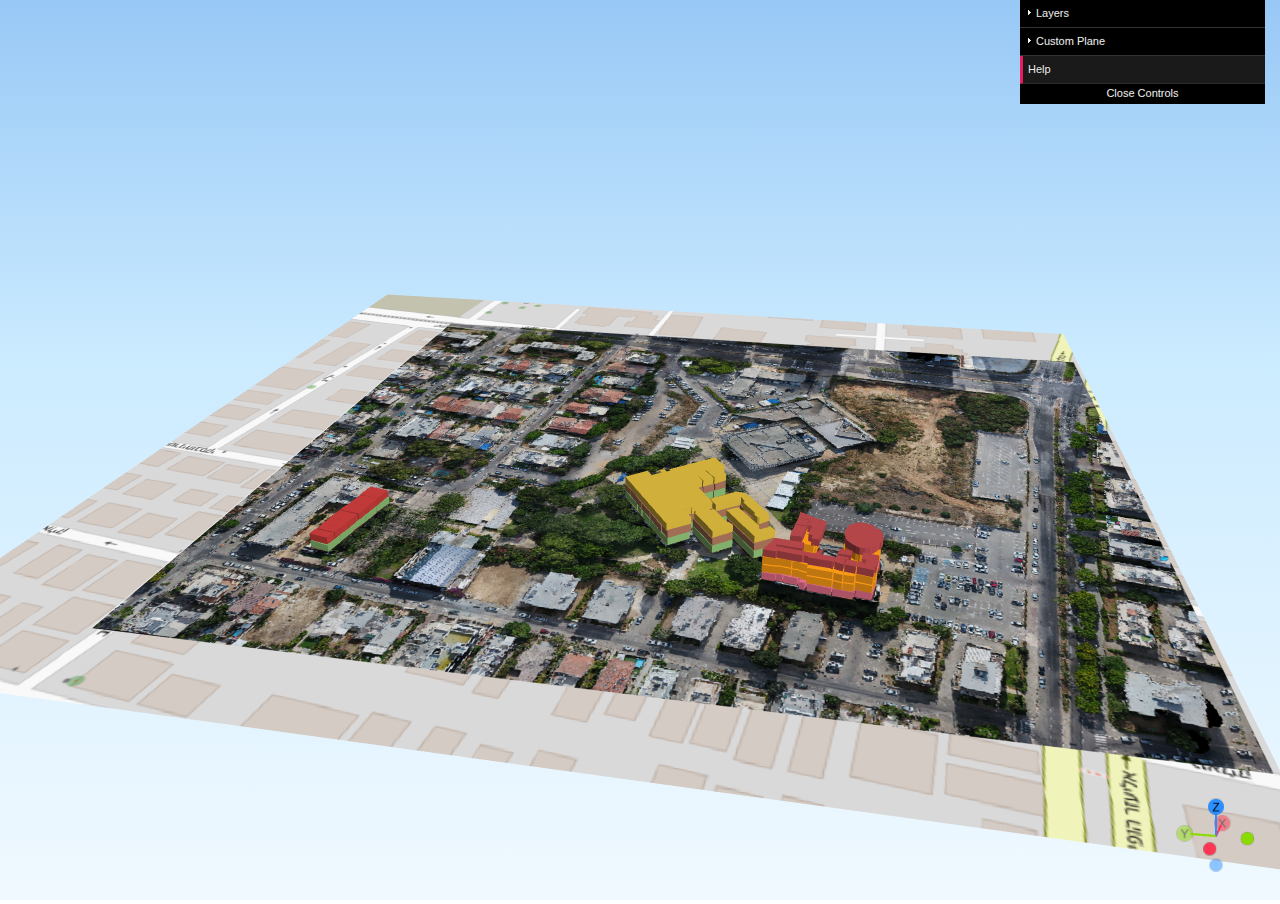
==== 3D2-project/3D2/index.html @ 1026e29e "update" ====
<!DOCTYPE html>
<html>
<head>
<meta charset="UTF-8">
<title>QGISProj</title>
<meta name="viewport" content="width=device-width, user-scalable=no, minimum-scale=1.0, maximum-scale=1.0">
<base target="_blank">
<link rel="stylesheet" type="text/css" href="./Qgis2threejs.css">
<script src="./threejs/three.min.js"></script>
<script src="./threejs/OrbitControls.js"></script>
<script src="./threejs/ViewHelper.js"></script>
<script src="./Qgis2threejs.js"></script>
<script src="./dat-gui/dat.gui.min.js"></script>
<script src="./dat-gui_panel.js"></script>
</head>
<body>
<div id="view">
  <div id="northarrow"></div>
  <div id="navigation"></div>
</div>

<!-- popup -->
<div id="popup">
  <div id="closebtn">&times;</div>
  <div id="popupbar"></div>
  <div id="popupbody">
    <div id="popupcontent"></div>

    <!-- query result -->
    <div id="queryresult">
      <table id="qr_coords_table">
        <caption>Clicked coordinates <div id="zoomtopoint" class="action-zoom zoombtn"></div></caption>
        <tr><td id="qr_coords"></td></tr>
      </table>

      <table id="qr_layername_table">
        <caption>Layer <div id="zoomtolayer" class="action-zoom zoombtn"></div></caption>
        <tr><td id="qr_layername"></td></tr>
      </table>

      <table id="qr_attrs_table">
        <caption>Attributes</caption>
      </table>

      <!-- camera actions and measure tool -->
      <div id="orbitbtn" class="action-btn action-orbit">Orbit</div>
      <div id="measurebtn" class="action-btn">Measure distance</div>
    </div>

    <!-- page info -->
    <div id="pageinfo">
      <h1>Current View URL</h1>
      <div><input id="urlbox" type="text"></div>

      <h1>Usage</h1>
      <table id="usage">
        <tr><td colspan="2" class="star">Mouse</td></tr>
        <tr><td>Left button + Move</td><td>Orbit</td></tr>
        <tr><td>Mouse Wheel</td><td>Zoom</td></tr>
        <tr><td>Right button + Move</td><td>Pan</td></tr>

        <tr><td colspan="2" class="star">Keys</td></tr>
        <tr><td>Arrow keys</td><td>Move Horizontally</td></tr>
        <tr><td>Shift + Arrow keys</td><td>Orbit</td></tr>
        <tr><td>Ctrl + Arrow keys</td><td>Rotate</td></tr>
        <tr><td>Shift + Ctrl + Up / Down</td><td>Zoom In / Out</td></tr>
        <tr><td>L</td><td>Toggle Label Visibility</td></tr>
        <tr><td>R</td><td>Start / Stop Orbit Animation</td></tr>
        <tr><td>W</td><td>Wireframe Mode</td></tr>
        <tr><td>Shift + R</td><td>Reset Camera Position</td></tr>
        <tr><td>Shift + S</td><td>Save Image</td></tr>
      </table>

      <h1>About</h1>
      <div id="about">
        This page was made with <a href="https://www.qgis.org/">QGIS</a> and <a href="https://github.com/minorua/Qgis2threejs">Qgis2threejs</a> plugin (version 2.7.1).
        <div>Powered by <a href="https://threejs.org/">three.js</a>,
        <a href="https://code.google.com/p/dat-gui/">dat-gui</a>
        <span id="lib_proj4js"> and <a href="https://trac.osgeo.org/proj4js/">Proj4js</a></span>.</div>
      </div>
    </div>
  </div>
</div>

<!-- progress bar -->
<div id="progress"><div id="progressbar"></div></div>

<!-- header and footer -->
<div id="header"></div>
<div id="footer"></div>

<!-- animation -->
<div id="narrativebox" class="ef1">
  <div id="narbody">

  </div>
  <div id="nextbtn"></div>
</div>

<script>
Q3D.Config.viewpoint = {lookAt:{x:34.77393021746269,y:32.01498583209288,z:0.0},pos:{x:34.76972117673021,y:32.0141441401701,z:0.0019337837763877598}};
Q3D.Config.localMode = true;
Q3D.Config.gui.customPlane = true;

var container = document.getElementById("view"),
    app = Q3D.application,
    gui = Q3D.gui;

app.init(container);    // initialize viewer

// load the scene
app.loadSceneFile("./data/index/scene.js", function (scene) {
  // scene file has been loaded
  app.start();

  gui.dat.initLayersFolder(scene);

}, function (scene) {
  // all relevant files have been loaded

  if (Q3D.Config.gui.customPlane) {
    var zMin = undefined,
        zMax = undefined;
    gui.dat.initCustomPlaneFolder(zMin, zMax);
  }
});
</script>
</body>
</html>
---- 3D2-project/3D2/Qgis2threejs.css ----
/*
(C) 2014 Minoru Akagi
SPDX-License-Identifier: MIT
https://github.com/minorua/Qgis2threejs
*/

body {
  font-family: arial, sans-serif;
  margin: 0;
  overflow: hidden;
}

#view {
  position: absolute;
  width: 100%;
  height: 100%;
}

#view.sky {
  background: -webkit-gradient(linear, left top, left bottom, from(#98c8f6), color-stop(0.4, #cbebff), to(#f0f9ff));
  background: linear-gradient(to bottom, #98c8f6 0%,#cbebff 40%,#f0f9ff 100%);
}

.hidden {
  display: none !important;
}

.visible {
  display: block !important;
}

.clickable {
  cursor: pointer;
}

.no-events {
  pointer-events: none;
}

.tooltip::before {
  display: block;
  position: absolute;
  visibility: hidden;
  transform: translate(10px, 30px);

  padding: 5px 10px;
  content: attr(data-tooltip);

  color: black;
  background: white;
  font-size: small;
  white-space: nowrap;
}

.tooltip:hover::before {
  visibility: visible;
}

.tooltip-btn {
  display: inline-block;
  width: 14px;
  height: 14px;
  border-radius: 8px;

  font-size: 12px;
  padding-top: 1px;
  text-align: center;
  color: white;
  background-color: #bbb;
  cursor: pointer;
}

#progress {
  position: absolute;
  top: 0;
  left: 0;
  width: 100%;
  height: 5px;
}

#progressbar {
  width: 0;
  height: 5px;
  background-color: #2196F3;
  opacity: 1;
}

#progressbar.fadeout {
  opacity: 0;
  height: 0;
  transition: all .4s;
}

#toolbtns {
  position: absolute;
  margin: 1px;
  box-shadow: 1px 2px 6px rgba(0,0,0,0.2);
  float: left;
}

#toolbtns > div {
  background-color: white;
  width: 24px;
  height: 24px;
  padding: 6px;
  cursor: pointer;
}

#toolbtns > div:hover {
  background-color: #eee;
}

#toolbtns > div::before {
  opacity: 0.6;
}

#layerpanel {
  position: absolute;
  margin: 1px 2px;
  background-color: white;
  box-shadow: 1px 2px 6px rgba(0,0,0,0.2);
  z-index: 1000;
  display: none;
}

.layer {
  padding: 6px;
}

.layer > div {
  display: flex;
  align-items: center;
  margin-bottom: 3px;
  font-size: small;
}

.layer > div:nth-child(n + 2) {
  margin-left: 20px;
  font-size: xx-small
}

.layer input[type="range"] {
  width: 130px;
  background-color:lightgray;
}

.layer select {
  width: 130px;
}

#header {
  position: absolute;
  margin: 5px 10px;
}

#footer {
  position: absolute;
  left: 5px;
  bottom: 5px;
}

/* popup */
#popup {
  position: absolute;
  margin: 1px 2px;
  max-width: 480px;
  min-width: 300px;
  z-index: 9999;
  background-color: white;
  box-shadow: 1px 2px 6px rgba(0,0,0,0.2);
  display: none;
}

#popupbar {
  padding-left: 4px;
  height: 19px;
  border-bottom: 1px solid lightgray;
  border-radius: 3px 3px 0 0;
}

#closebtn {
  color: #ccc;
  padding: 2px;
  line-height: 16px;
  font-size: 16px;
  font-weight: bold;
  width: 16px;
  height: 16px;
  text-align: center;
  float: right;
  cursor: pointer;
}

#closebtn:hover {
  background-color: #eee;
}

#popupbody {
  padding: 0px 5px 5px;
  max-height: 500px;
  overflow: auto;
}

#popupcontent, #queryresult {
  display: none;
}

#popupbody table {
  margin: 4px 0px;
  width: 100%;
}

#popupbody table caption {
  background-color: gray;
  color: white;
  font-size: small;
  padding: 1px 1px 1px 6px;
  text-align: left;
  vertical-align: bottom;
}

#popupbody table td {
  padding-left: 5px;
}

#qr_layername_table tr, #qr_coords_table tr {
  background-color: #eee;
}

#qr_attrs_table tr:nth-child(odd) {
  background-color: #eee;
}

#qr_attrs_table tr td:first-child {
  width: 40%;
}

.action-zoom {
  cursor: pointer;
  float: right;
  padding: 0 1px 0;
  width: 15px;
  height: 15px;
  filter: invert(100%);
}

.action-zoom:hover {
  background-color: #eee;
  border-radius: 3px;
  filter: none;
}

.action-btn {
  display: inline-block;
  border: 1px solid lightgray;
  cursor: pointer;
  font-size: small;
  padding: 2px 4px;
  margin-left: 2px;
}

.action-btn:hover {
  background-color: #eee;
}

/* pageinfo */
#pageinfo {
  font-size: small;
  display: none;
}

#pageinfo > h1 {
  background-color: gray;
  color: white;
  font-size: small;
  font-weight: normal;
  margin-top: 5px;
  margin-bottom: 3px;
  padding: 1px 1px 1px 6px;
}

#urlbox {
  width: 98%;
}

#usage, #about {
  margin-left: 5px;
}

#usage tr:nth-child(odd) {
  background-color: #eee;
}

#usage td.star {
  font-weight: bold;
}

#about ul {
  margin: 5px;
  margin-left: 20px;
  padding: 0px;
}

#about img {
  float: left;
  margin-right: 5px;
  width: 24px;
  height: 24px;
}

.license {
  font-size: xx-small;
}

.download-link {
  display: block;
  border: 1px solid darkgray;
  background: lightgray;
  color: black;
  font-size: large;
  margin: 10px 50px 10px;
  padding: 8px;
  text-align: center;
  text-decoration: none;
}

/* measure distance */
table.measure tr:nth-child(odd) {
  background-color: #eee;
}

table.measure tr > td:nth-child(2) {
  text-align: right;
}

/* print dialog */
.print div {
  padding: 5px;
}

.print label {
  margin-left: 5px;
}

.print input[type="text"] {
  width: 40px;
  border: 1px solid lightgray;
  background: #F6F6F6;
  margin-left: 8px;
  margin-right: 8px;
}

.print input[type="checkbox"] {
  margin-left: 15px;
}

.print input[type="submit"] {
  display: none;
}

.print .buttonbox {
  text-align: center;
  padding-top: 10px;
  padding-bottom: 10px;
}

.print .buttonbox span {
  border: 1px solid darkgray;
  background: lightgray;
  margin: 0px 5px 0px;
  padding: 5px 10px 5px;
  cursor: pointer;
}

/* widgets */
#northarrow {
  position: absolute;
  left: 12px;
  bottom: 16px;
  width: 80px;
  height: 80px;
  z-index: 1000;
  pointer-events: none;
  display: none;
}

#navigation {
  position: absolute;
  right: 0px;
  bottom: 0px;
  width: 128px;
  height: 128px;
  z-index: 1000;
  display: none;
}

/* animation */
#narrativebox {
  position: absolute;
  z-index: 1001;
  left: 2px;
  top: 2px;
  max-width: 40%;
  max-height: 80%;
  min-width: 200px;

  border: 1px solid gray;
  border-radius: 2px;
  background-color: rgba(255, 255, 255, .95);
  box-shadow: 5px 5px 5px rgba(0, 0, 0, .2);
  padding: 8px;

  overflow: auto;
}

#narrativebox.ef1 {
  top: 90%;
  height: 0;
  opacity: 0;
}

#narrativebox.ef1.visible {
  transition: all ease-out .2s;

  top: 2px;
  height: auto;
  opacity: 1;
}

#narbody {
  width: 100%;
  min-height: 75px;
}

#narbody > .narcontent {
  display: none;
}

#nextbtn {
  float: right;
  padding: 4px 8px;

  border: 1px solid gray;
  border-radius: 2px;

  font-size: small;
  cursor: pointer;
}

#nextbtn:hover {
  background-color: #eee;
}

.nextbtn {
  width: 20px;
  height: 20px;
  opacity: 0.6;
}

/* images */
#layerbtn::before {
  content: url("[data-uri]");
}

#infobtn::before {
  content: url("[data-uri]");
}

.zoombtn::before {
  content: url("[data-uri]");
}

.playbtn::before {
  content: url("[data-uri]");
}

.pausebtn::before {
  content: url("[data-uri]");
}

.nextbtn::before {
  content: url("[data-uri]");
}
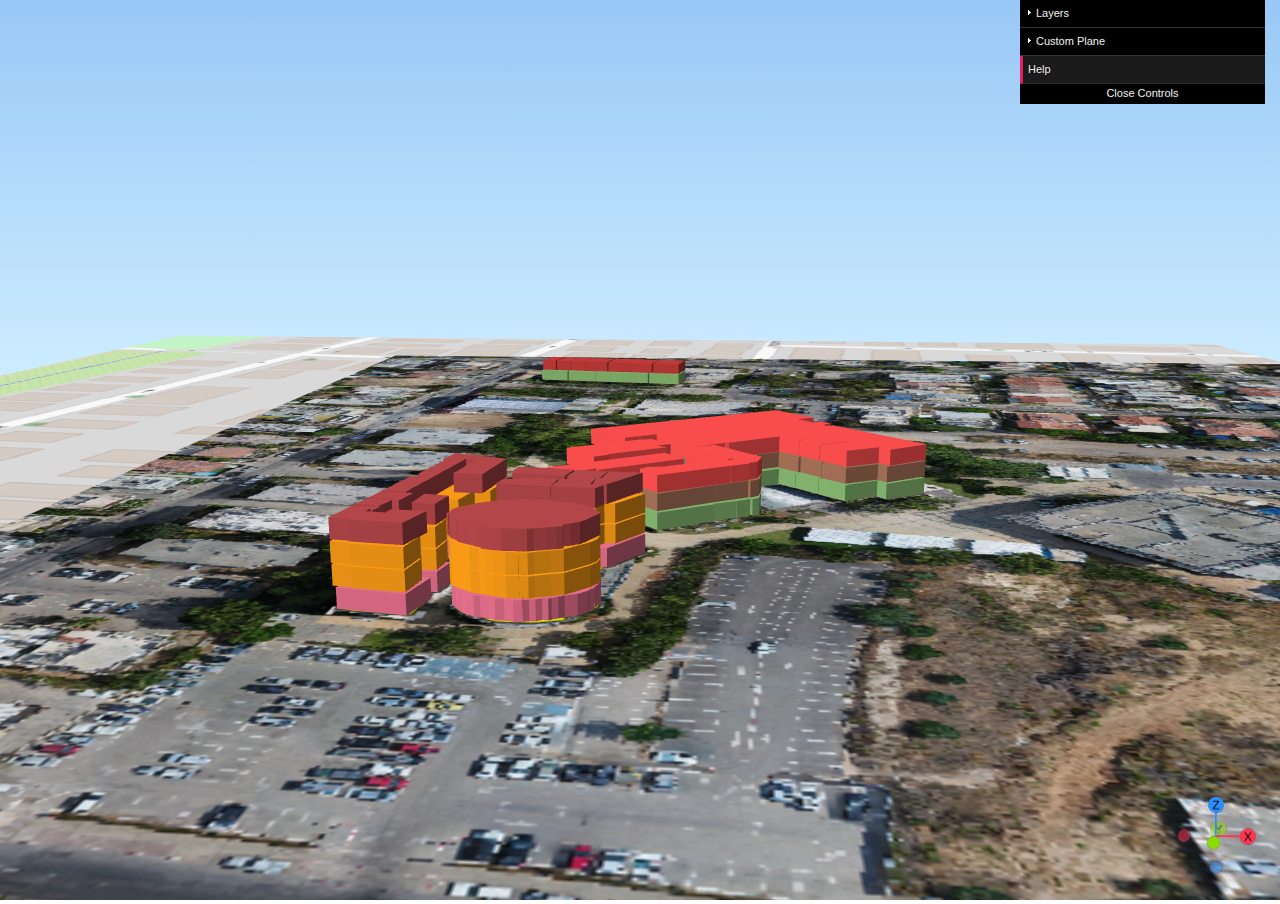
==== commit 00192ebb: "update" ====
--- a/3D2-project/3D2/index.html
+++ b/3D2-project/3D2/index.html
@@ -98,7 +98,7 @@
 </div>
 
 <script>
-Q3D.Config.viewpoint = {lookAt:{x:34.77393021746269,y:32.01498583209288,z:0.0},pos:{x:34.76972117673021,y:32.0141441401701,z:0.0019337837763877598}};
+Q3D.Config.viewpoint = {lookAt:{x:34.77319726163792,y:32.01495125338451,z:0.0},pos:{x:34.77336295149866,y:32.01274716795544,z:0.0004815088796448464}};
 Q3D.Config.localMode = true;
 Q3D.Config.gui.customPlane = true;
 
